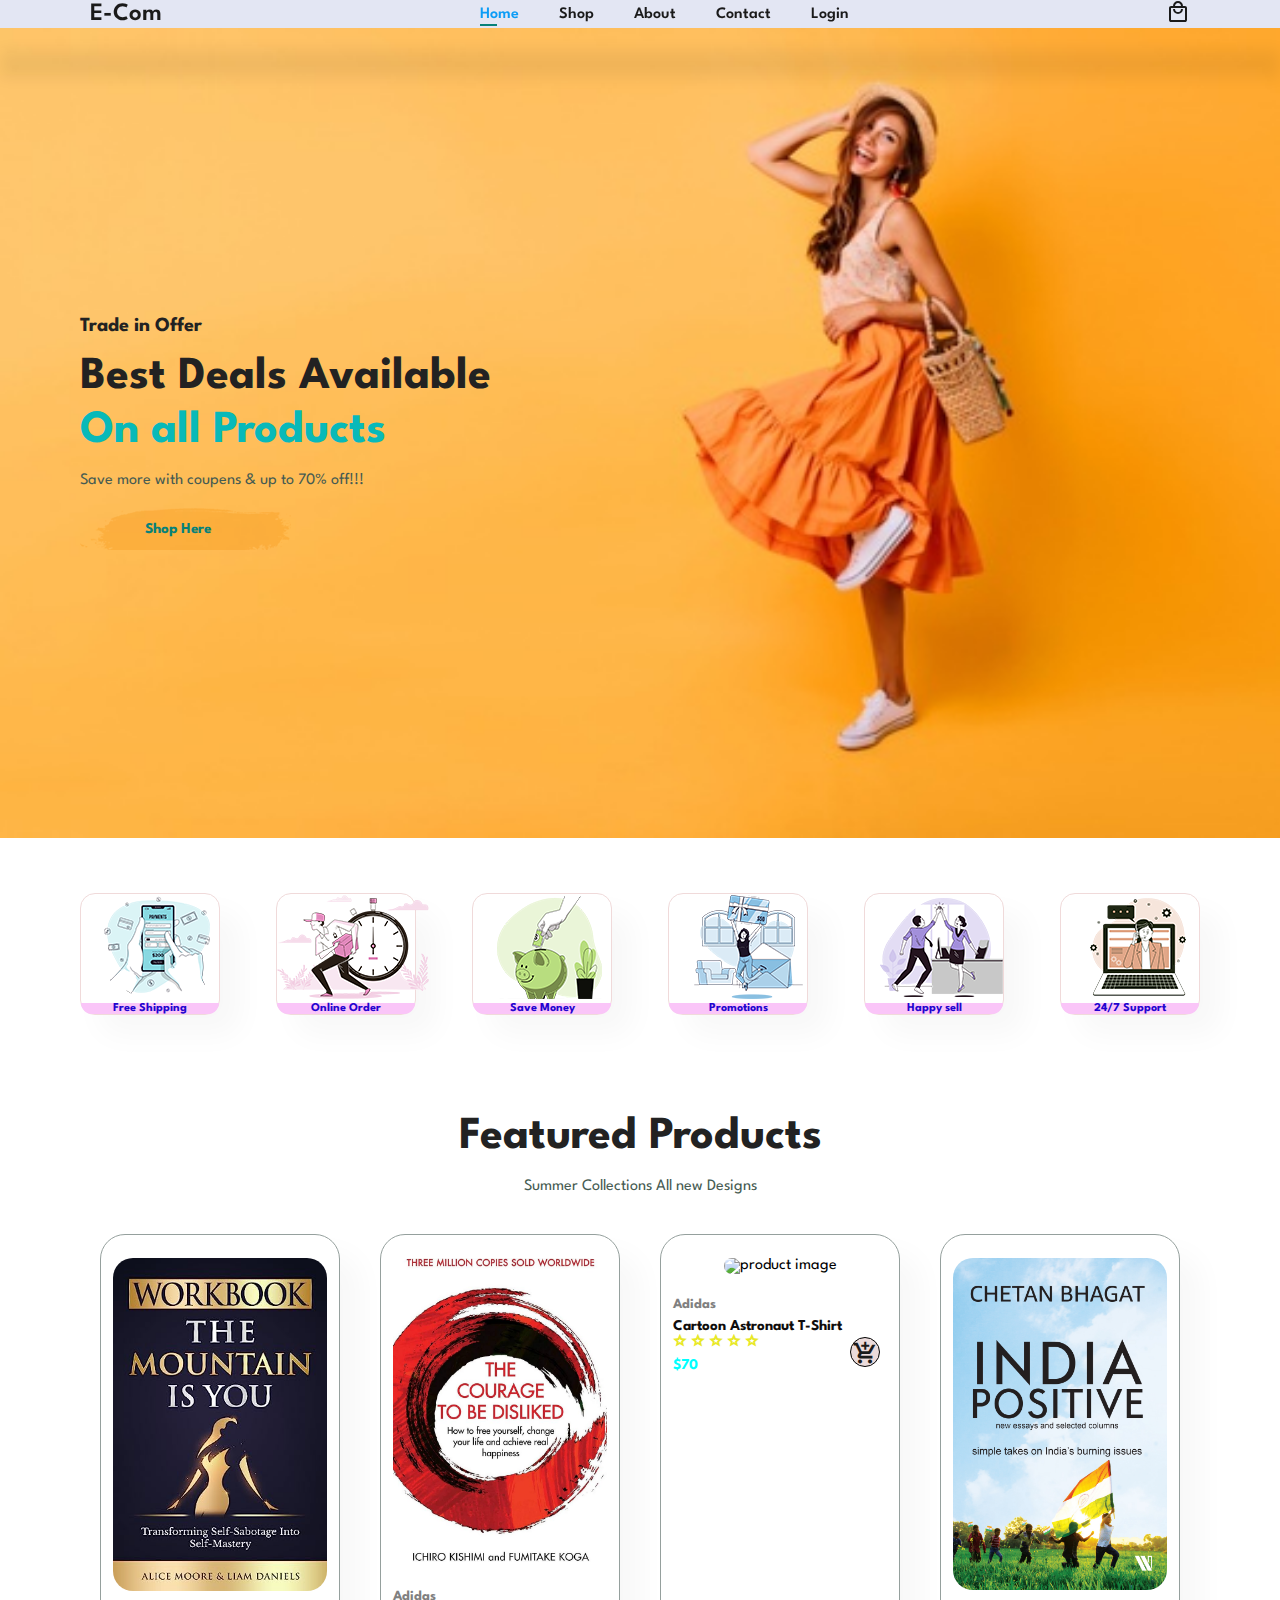
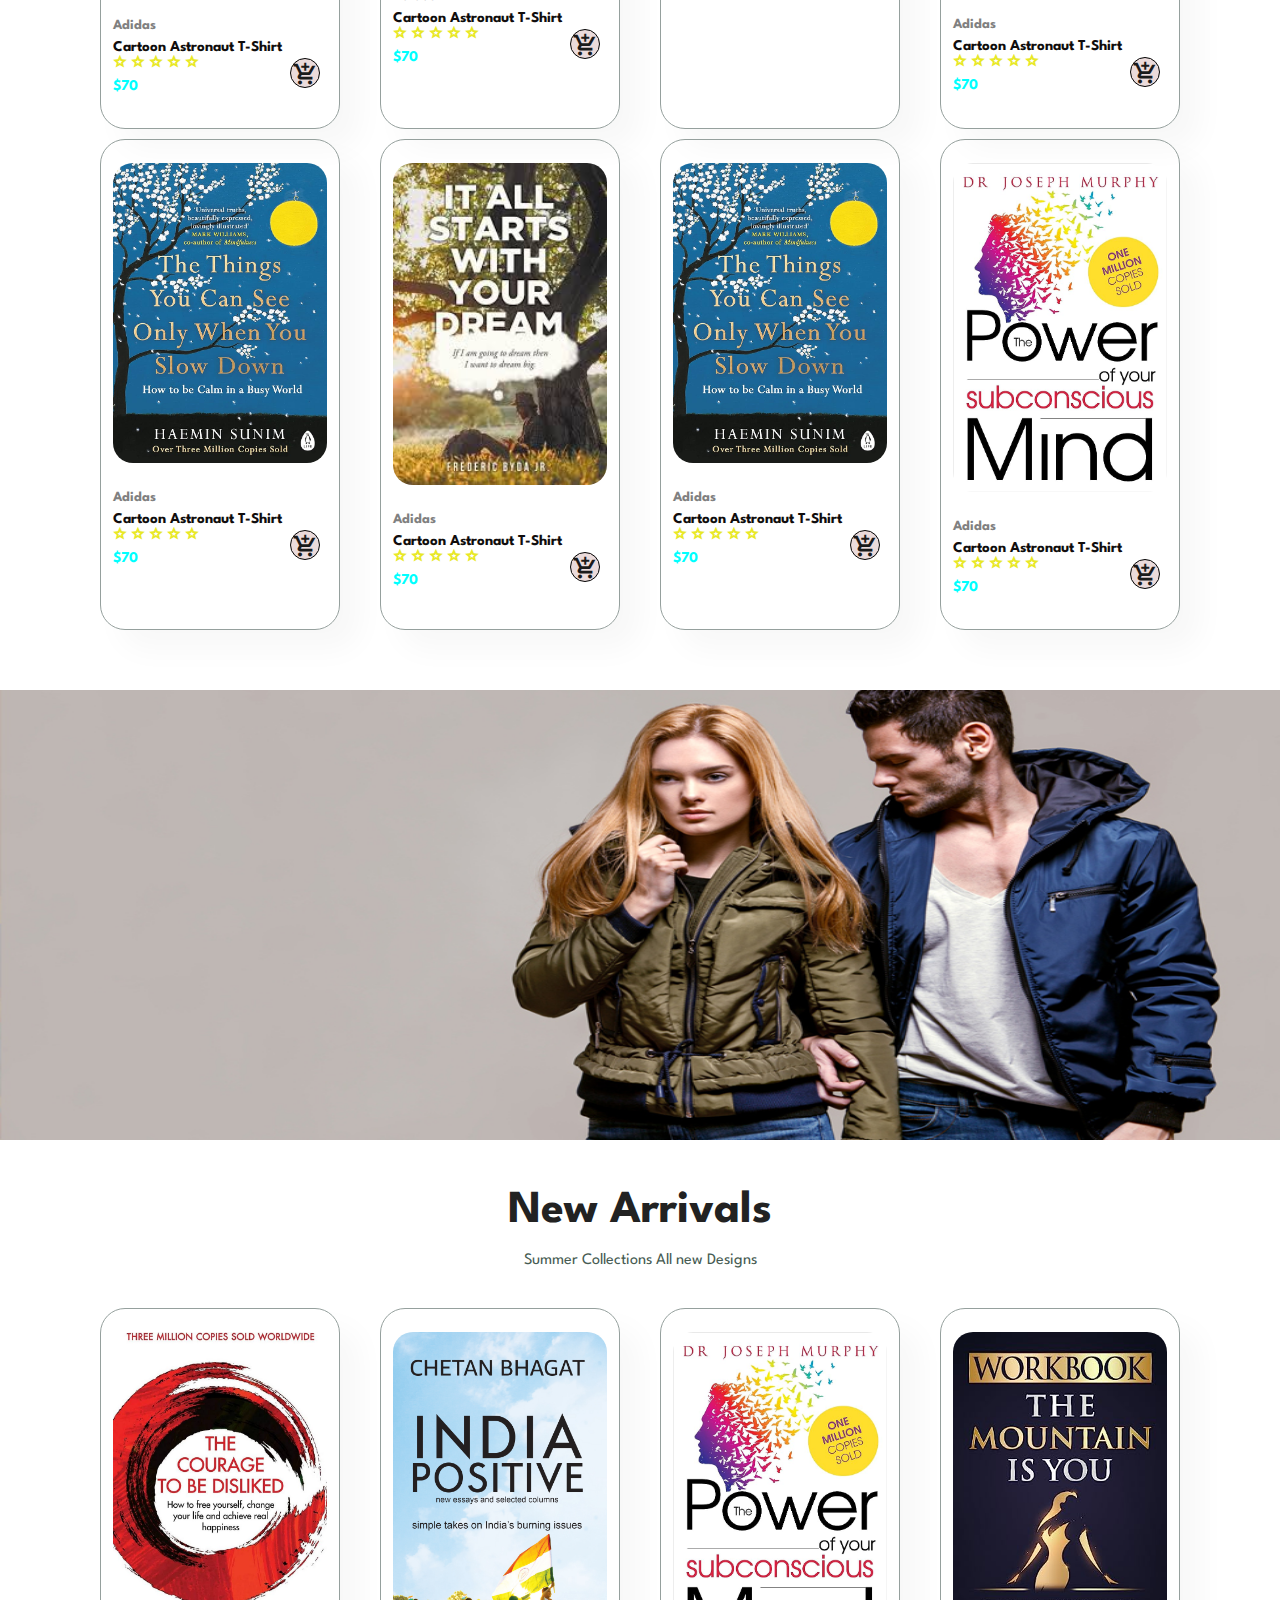
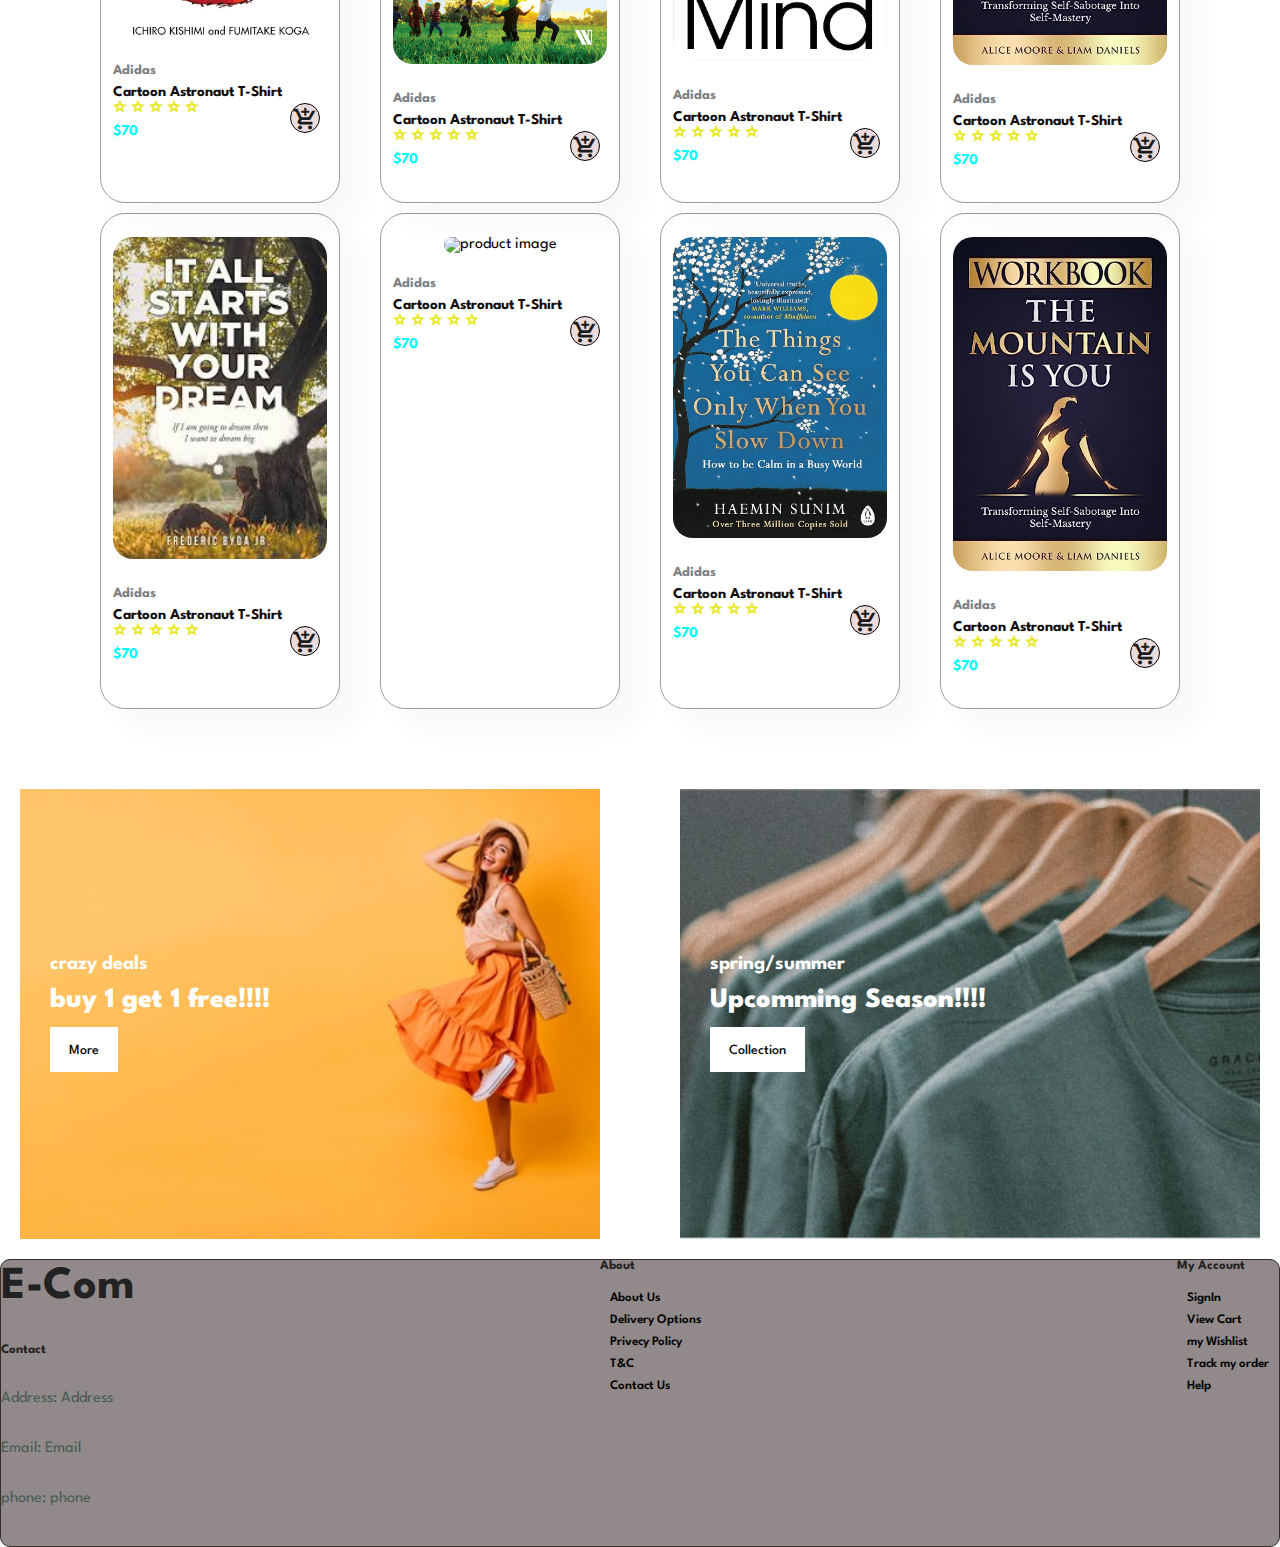
==== index.html @ 945bccac "Add files via upload" ====
<!DOCTYPE html>
<html lang="en">
<head>
    <meta charset="UTF-8">
    <meta name="viewport" content="width=device-width, initial-scale=1.0">
    <title>MyEcommWebsite</title>
    <link rel="stylesheet" href="style.css">
    <link rel="stylesheet" href="https://fonts.googleapis.com/css2?family=Material+Symbols+Outlined:opsz,wght,FILL,GRAD@24,400,0,0" />
    <script>
        window.adobeDataLayer=window.adobeDataLayer || [];
        window.adobeDataLayer.push({
            event: "landed",
            eventInfo: {
                eventName: "landed"
            },
            custData: {
                custId: "001",
                loginStatus: "logged in"
            },
            page: {
                pageName: "Home",
                pageType: "Home",
                language: "English"
            }
        });
    </script>

    <script src="https://assets.adobedtm.com/21b53c73144b/bd73161192e0/launch-6dd8d4d01c07-development.min.js" async></script>
</head>
<body>
    <section id="header">
        <a href="#" class="logo">E-Com </a>
        <div class="navbar-right">
            <ul id="navbar">
                <li><a class="active" href="index.html">Home</a></li>
                <li><a href="shop.html">Shop</a></li>
                <!-- <li><a href="blog.html">Blog</a></li> -->
                <li><a href="about.html">About</a></li>
                <li><a href="contact.html">Contact</a></li>
                
                <li><a href="login.html" id="userlogin">Login </a></li>

                    <span id="close" class="material-symbols-outlined">
                        close
                        </span>
            </ul>
        </div>

        <div class="mobile" >
            <a href="cart.html"><span class="material-symbols-outlined">
                local_mall
                </span></i></a>
            <span id="bar" class="material-symbols-outlined">
                menu
                </span>
        </div>
    </section>
    <!-- ....................................................................................................... -->


    <section class="hero">
        <h4>Trade in Offer</h4>
        <h2>Best Deals Available</h2>
        <h2>On all Products</h2>
        <p>Save more with coupens & up to 70% off!!!</p>
        <button onclick="window.location.href = 'shop.html'">Shop Here</button>
    </section>
<!-- ......................................................................................................... -->

    <section class="feature section-p1">
        <div class="fe-box">
            <img src="img/features//f1.png" alt="">
            <h6>Free Shipping</h6>
        </div>
        <div class="fe-box">
            <img src="img/features//f2.png" alt="">
            <h6>Online Order</h6>
        </div>
        <div class="fe-box">
            <img src="img/features//f3.png" alt="">
            <h6>Save Money</h6>
        </div>
        <div class="fe-box">
            <img src="img/features//f4.png" alt="">
            <h6>Promotions</h6>
        </div>
        <div class="fe-box">
            <img src="img/features//f5.png" alt="">
            <h6>Happy sell</h6>
        </div>
        <div class="fe-box">
            <img src="img/features//f6.png" alt="">
            <h6>24/7 Support</h6>
        </div>
    </section>
    <!-- ............................................................................................... -->

    <section class="product1 section-p1" window.location.href="shop.html">
        <h2>Featured Products</h2>
        <p>Summer Collections All new Designs</p>
        <div class="pro-container">
            <div class="pro">
                <img src="img/products//f1.jpg" alt="product image">
                <div class="des">
                    <span>Adidas</span>
                    <h5>Cartoon Astronaut T-Shirt</h5>
                    <div class="stars">
                        <span class="material-symbols-outlined">
                            star
                            </span>
                        <span class="material-symbols-outlined">
                            star
                            </span>
                        <span class="material-symbols-outlined">
                            star
                            </span>
                        <span class="material-symbols-outlined">
                            star
                            </span>
                        <span class="material-symbols-outlined">
                            star
                            </span>
                    </div>
                    <h4>$70</h4>

                </div>
                <a href="shop.html"><span class="material-symbols-outlined cart">
                    add_shopping_cart
                    </span> </a>
            </div>
            <div class="pro">
                <img src="img/products//f2.jpg" alt="product image">
                <div class="des">
                    <span>Adidas</span>
                    <h5>Cartoon Astronaut T-Shirt</h5>
                    <div class="stars">
                        <span class="material-symbols-outlined">
                            star
                            </span>
                        <span class="material-symbols-outlined">
                            star
                            </span>
                        <span class="material-symbols-outlined">
                            star
                            </span>
                        <span class="material-symbols-outlined">
                            star
                            </span>
                        <span class="material-symbols-outlined">
                            star
                            </span>
                    </div>
                    <h4>$70</h4>

                </div>
                <a href="shop.html"><span class="material-symbols-outlined cart">
                    add_shopping_cart
                    </span> </a>
            </div>
            <div class="pro">
                <img src="img/products//f5.jpg" alt="product image">
                <div class="des">
                    <span>Adidas</span>
                    <h5>Cartoon Astronaut T-Shirt</h5>
                    <div class="stars">
                        <span class="material-symbols-outlined">
                            star
                            </span>
                        <span class="material-symbols-outlined">
                            star
                            </span>
                        <span class="material-symbols-outlined">
                            star
                            </span>
                        <span class="material-symbols-outlined">
                            star
                            </span>
                        <span class="material-symbols-outlined">
                            star
                            </span>
                    </div>
                    <h4>$70</h4>

                </div>
                <a href="shop.html"><span class="material-symbols-outlined cart">
                    add_shopping_cart
                    </span> </a>
            </div>
            <div class="pro">
                <img src="img/products//f4.jpg" alt="product image">
                <div class="des">
                    <span>Adidas</span>
                    <h5>Cartoon Astronaut T-Shirt</h5>
                    <div class="stars">
                        <span class="material-symbols-outlined">
                            star
                            </span>
                        <span class="material-symbols-outlined">
                            star
                            </span>
                        <span class="material-symbols-outlined">
                            star
                            </span>
                        <span class="material-symbols-outlined">
                            star
                            </span>
                        <span class="material-symbols-outlined">
                            star
                            </span>
                    </div>
                    <h4>$70</h4>

                </div>
                <a href="shop.html"><span class="material-symbols-outlined cart">
                    add_shopping_cart
                    </span> </a>
            </div>
            <div class="pro">
                <img src="img/products//f8.jpg" alt="product image">
                <div class="des">
                    <span>Adidas</span>
                    <h5>Cartoon Astronaut T-Shirt</h5>
                    <div class="stars">
                        <span class="material-symbols-outlined">
                            star
                            </span>
                        <span class="material-symbols-outlined">
                            star
                            </span>
                        <span class="material-symbols-outlined">
                            star
                            </span>
                        <span class="material-symbols-outlined">
                            star
                            </span>
                        <span class="material-symbols-outlined">
                            star
                            </span>
                    </div>
                    <h4>$70</h4>

                </div>
                <a href="shop.html"><span class="material-symbols-outlined cart">
                    add_shopping_cart
                    </span> </a>
            </div>
            <div class="pro">
                <img src="img/products//f3.jpg" alt="product image">
                <div class="des">
                    <span>Adidas</span>
                    <h5>Cartoon Astronaut T-Shirt</h5>
                    <div class="stars">
                        <span class="material-symbols-outlined">
                            star
                            </span>
                        <span class="material-symbols-outlined">
                            star
                            </span>
                        <span class="material-symbols-outlined">
                            star
                            </span>
                        <span class="material-symbols-outlined">
                            star
                            </span>
                        <span class="material-symbols-outlined">
                            star
                            </span>
                    </div>
                    <h4>$70</h4>

                </div>
                <a href="shop.html"><span class="material-symbols-outlined cart">
                    add_shopping_cart
                    </span> </a>
            </div>
            <div class="pro">
                <img src="img/products//f7.jpg" alt="product image">
                <div class="des">
                    <span>Adidas</span>
                    <h5>Cartoon Astronaut T-Shirt</h5>
                    <div class="stars">
                        <span class="material-symbols-outlined">
                            star
                            </span>
                        <span class="material-symbols-outlined">
                            star
                            </span>
                        <span class="material-symbols-outlined">
                            star
                            </span>
                        <span class="material-symbols-outlined">
                            star
                            </span>
                        <span class="material-symbols-outlined">
                            star
                            </span>
                    </div>
                    <h4>$70</h4>

                </div>
                <a href="shop.html"><span class="material-symbols-outlined cart">
                    add_shopping_cart
                    </span> </a>
            </div>
            <div class="pro">
                <img src="img/products//f6.jpg" alt="product image">
                <div class="des">
                    <span>Adidas</span>
                    <h5>Cartoon Astronaut T-Shirt</h5>
                    <div class="stars">
                        <span class="material-symbols-outlined">
                            star
                            </span>
                        <span class="material-symbols-outlined">
                            star
                            </span>
                        <span class="material-symbols-outlined">
                            star
                            </span>
                        <span class="material-symbols-outlined">
                            star
                            </span>
                        <span class="material-symbols-outlined">
                            star
                            </span>
                    </div>
                    <h4>$70</h4>

                </div>
                <a href="shop.html"><span class="material-symbols-outlined cart">
                    add_shopping_cart
                    </span> </a>
            </div>
        </div>
    </section>
    <!-- ................................................................ -->
    <section id="banner">
        
        <img src="./img/banner/b4.jpg" alt="">

    </section>

    <!-- .................................................................... -->


    <section class="product1 section-p1">
        <h2>New Arrivals</h2>
        <p>Summer Collections All new Designs</p>
        <div class="pro-container">
            <div class="pro">
                <img src="img/products//n3.jpg" alt="product image">
                <div class="des">
                    <span>Adidas</span>
                    <h5>Cartoon Astronaut T-Shirt</h5>
                    <div class="stars">
                        <span class="material-symbols-outlined">
                            star
                            </span>
                        <span class="material-symbols-outlined">
                            star
                            </span>
                        <span class="material-symbols-outlined">
                            star
                            </span>
                        <span class="material-symbols-outlined">
                            star
                            </span>
                        <span class="material-symbols-outlined">
                            star
                            </span>
                    </div>
                    <h4>$70</h4>

                </div>
                <a href="shop.html"><span class="material-symbols-outlined cart">
                    add_shopping_cart
                    </span> </a>
            </div>
            <div class="pro">
                <img src="img/products//n5.jpg" alt="product image">
                <div class="des">
                    <span>Adidas</span>
                    <h5>Cartoon Astronaut T-Shirt</h5>
                    <div class="stars">
                        <span class="material-symbols-outlined">
                            star
                            </span>
                        <span class="material-symbols-outlined">
                            star
                            </span>
                        <span class="material-symbols-outlined">
                            star
                            </span>
                        <span class="material-symbols-outlined">
                            star
                            </span>
                        <span class="material-symbols-outlined">
                            star
                            </span>
                    </div>
                    <h4>$70</h4>

                </div>
                <a href="shop.html"><span class="material-symbols-outlined cart">
                    add_shopping_cart
                    </span> </a>
            </div>
            <div class="pro">
                <img src="img/products//n7.jpg" alt="product image">
                <div class="des">
                    <span>Adidas</span>
                    <h5>Cartoon Astronaut T-Shirt</h5>
                    <div class="stars">
                        <span class="material-symbols-outlined">
                            star
                            </span>
                        <span class="material-symbols-outlined">
                            star
                            </span>
                        <span class="material-symbols-outlined">
                            star
                            </span>
                        <span class="material-symbols-outlined">
                            star
                            </span>
                        <span class="material-symbols-outlined">
                            star
                            </span>
                    </div>
                    <h4>$70</h4>

                </div>
                <a href="shop.html"><span class="material-symbols-outlined cart">
                    add_shopping_cart
                    </span> </a>
            </div>
            <div class="pro">
                <img src="img/products//n2.jpg" alt="product image">
                <div class="des">
                    <span>Adidas</span>
                    <h5>Cartoon Astronaut T-Shirt</h5>
                    <div class="stars">
                        <span class="material-symbols-outlined">
                            star
                            </span>
                        <span class="material-symbols-outlined">
                            star
                            </span>
                        <span class="material-symbols-outlined">
                            star
                            </span>
                        <span class="material-symbols-outlined">
                            star
                            </span>
                        <span class="material-symbols-outlined">
                            star
                            </span>
                    </div>
                    <h4>$70</h4>

                </div>
                <a href="shop.html"><span class="material-symbols-outlined cart">
                    add_shopping_cart
                    </span> </a>
            </div>
            <div class="pro">
                <img src="img/products//n4.jpg" alt="product image">
                <div class="des">
                    <span>Adidas</span>
                    <h5>Cartoon Astronaut T-Shirt</h5>
                    <div class="stars">
                        <span class="material-symbols-outlined">
                            star
                            </span>
                        <span class="material-symbols-outlined">
                            star
                            </span>
                        <span class="material-symbols-outlined">
                            star
                            </span>
                        <span class="material-symbols-outlined">
                            star
                            </span>
                        <span class="material-symbols-outlined">
                            star
                            </span>
                    </div>
                    <h4>$70</h4>

                </div>
                <a href="shop.html"><span class="material-symbols-outlined cart">
                    add_shopping_cart
                    </span> </a>
            </div>
            <div class="pro">
                <img src="img/products//n6.jpg" alt="product image">
                <div class="des">
                    <span>Adidas</span>
                    <h5>Cartoon Astronaut T-Shirt</h5>
                    <div class="stars">
                        <span class="material-symbols-outlined">
                            star
                            </span>
                        <span class="material-symbols-outlined">
                            star
                            </span>
                        <span class="material-symbols-outlined">
                            star
                            </span>
                        <span class="material-symbols-outlined">
                            star
                            </span>
                        <span class="material-symbols-outlined">
                            star
                            </span>
                    </div>
                    <h4>$70</h4>

                </div>
                <a href="shop.html"><span class="material-symbols-outlined cart">
                    add_shopping_cart
                    </span> </a>
            </div>
            <div class="pro">
                <img src="img/products//n8.jpg" alt="product image">
                <div class="des">
                    <span>Adidas</span>
                    <h5>Cartoon Astronaut T-Shirt</h5>
                    <div class="stars">
                        <span class="material-symbols-outlined">
                            star
                            </span>
                        <span class="material-symbols-outlined">
                            star
                            </span>
                        <span class="material-symbols-outlined">
                            star
                            </span>
                        <span class="material-symbols-outlined">
                            star
                            </span>
                        <span class="material-symbols-outlined">
                            star
                            </span>
                    </div>
                    <h4>$70</h4>

                </div>
                <a href="shop.html"><span class="material-symbols-outlined cart">
                    add_shopping_cart
                    </span> </a>
            </div>
            <div class="pro">
                <img src="img/products//n1.jpg" alt="product image">
                <div class="des">
                    <span>Adidas</span>
                    <h5>Cartoon Astronaut T-Shirt</h5>
                    <div class="stars">
                        <span class="material-symbols-outlined">
                            star
                            </span>
                        <span class="material-symbols-outlined">
                            star
                            </span>
                        <span class="material-symbols-outlined">
                            star
                            </span>
                        <span class="material-symbols-outlined">
                            star
                            </span>
                        <span class="material-symbols-outlined">
                            star
                            </span>
                    </div>
                    <h4>$70</h4>

                </div>
                <a href="shop.html"><span class="material-symbols-outlined cart">
                    add_shopping_cart
                    </span> </a>
            </div>
        </div>
    </section>

    <section id="sm-banner" >
        <div class="banner-box">
            <h4>crazy deals</h4>
            <h2>buy 1 get 1 free!!!!</h2>
            <button>More</button>
        </div>
        <div class="banner-box1">
            <h4>spring/summer</h4>
            <h2>Upcomming Season!!!!</h2>
            <button>Collection</button>
        </div>
    </section>

    <!-- ............................footer.............................. -->
    <footer class="footer">
        <div class="col">
            <h2 class="logo">
                E-Com
            </h2>
            <h4>Contact</h4>
            <p>Address:  Address</p>
            <p>Email:  Email</p>
            <p>phone:  phone</p>
        </div>

        <div class="col">
            <h4>About</h4>
            <a href="#">About Us</a>
            <a href="#">Delivery Options</a>
            <a href="#">Privecy Policy</a>
            <a href="#">T&C</a>
            <a href="#">Contact Us</a>
        </div>

        <div class="col">
            <h4>My Account</h4>
            <a href="#">SignIn</a>
            <a href="#">View Cart</a>
            <a href="#">my Wishlist</a>
            <a href="#">Track my order</a>
            <a href="#">Help</a>
        </div>
    
    </footer>
</body>
<script type="module" src="script.js"></script>
</html>
---- style.css ----
@import url("https://fonts.googleapis.com/css2?family=Spartan:wght@100;200;300;400;500;600;700;800;900&display=swap");
* {
  margin: 0;
  padding: 0;
  box-sizing: border-box;
  font-family: "Spartan", sans-serif;
}

html {
  scroll-behavior: smooth;
}

/* Global Styles */

h1 {
  font-size: 50px;
  line-height: 64px;
  color: #222;
}

h2 {
  font-size: 46px;
  line-height: 54px;
  color: #222;
}

h4 {
  font-size: 20px;
  color: #222;
}

h6 {
  font-weight: 700;
  font-size: 12px;
}

p {
  font-size: 16px;
  color: #465b52;
  margin: 15px 0 20px 0;
}

.section-p1 {
  padding: 40px 80px;
}

.section-m1 {
  margin: 40px 0;
}

body {
  width: 100%;
}

/* Header.................... */

#header {
  display: flex;
  align-items: center;
  justify-content: space-between;
  padding: 0 80px;
  background: #e3e6f3;
  box-shadow: 0 50px 15px rgba(0, 0, 0, 0.06);
  z-index: 1;
  position: sticky;
  top: 0;
  left: 0;

  .logo{
    font-size: 25px;
  }
}

#navbar {
  display: flex;
  flex-direction: row;
  align-items: center;
  justify-content: center;
}
#navbar.active{
  right: 0;
}
#navbar li,
a {
  text-decoration: none;
  list-style: none;
  font-size: 16px;
  font-weight: 600;
  color: #1a1a1a;
  padding: 0 10px;
  position: relative;
}

#navbar li a:hover,
#navbar li,
a.active {
  color: rgb(11, 156, 246);
}

#navbar li a.active::after,
#navbar li a:hover::after {
  content: "";
  width: 30%;
  height: 2px;
  background: #088178;
  position: absolute;
  bottom: -4px;
  left: 10px;
}
#mobile{
  display: none;
  align-items: center;
}

/* homepage.................. */
.hero {
  background-image: url("img/banner/b17.jpg");
  height: 90vh;
  width: 100%;
  background-size: cover;
  background-position: top 25% right 0;
  padding: 0 80px;
  display: flex;
  flex-direction: column;
  align-items: flex-start;
  justify-content: center;

  h4 {
    padding-bottom: 15px;
  }
  :nth-child(3) {
    color: rgb(8, 185, 185);
  }
  button {
    background-image: url("img/button.png");
    background-color: transparent;
    color: #088178;
    border: 0;
    padding: 14px 80px 14px 65px;
    background-repeat: no-repeat;
    font-weight: 700;
    font-size: 15px;
  }
}

.feature {
  display: flex;
  align-items: center;
  justify-content: space-between;
  flex-wrap: wrap;
}

.feature .fe-box {
  width: 140px;
  text-align: center;
  align-items: center;
  justify-content: center;
  /* padding: 25px 15px; */
  box-shadow: 20px 20px 30px rgba(0, 0, 0, 0.03);
  border: 1px solid rgb(240, 218, 218);
  border-radius: 15px;
  margin: 15px 0;
}

.feature .fe-box:hover {
  box-shadow: 10px 10px 50px rgba(70, 62, 221, 0.1);
}
.feature .fe-box h6 {
  color: rgb(35, 4, 207);
  background-color: rgb(250, 197, 248);
  border-bottom-right-radius: 15px;
  border-bottom-left-radius: 15px;
}

.product1 {
  text-align: center;

  .pro-container {
    display: flex;
    justify-content: space-between;
    padding: 20px;
    flex-wrap: wrap;
    gap: 10px;
    .pro {
      width: 20%;
      min-width: 240px;
      padding: 10px 12px;
      border: 1px solid #95a09d;
      border-radius: 25px;
      cursor: pointer;
      box-shadow: 20px 20px 30px rgba(0,0,0,0.03);
      transition: 0.3s ease;
      position: relative;
      

      img{
        width: 100%;
        border-radius: 20px;
        margin: 13px 0;
      }
      .des{
        text-align: start;
        padding: 10px 0;
        
        span{
          color: grey;
          font-size: 14px;
          font-weight: bolder;
          font-style: inherit;
          
        }
        h5{
          padding-top: 7px;
          color: rgb(16, 13, 13);
          font-size: 15px;
        }
        .stars span{
          color: rgb(232, 232, 39);
          font-size: 14px;
          
        }
        h4{
          padding-top: 7px;
          color: aqua;
          font-weight: bold;
          font-size: 15px;
        }
      }
      .cart{
        width: 30px;
        height: 30px;
        line-height: 30px;
        border-radius: 50%;
        background-color:rgb(235, 219, 219);
        font-weight: bold;
        border: 1px solid black;
        position: absolute;
        bottom: 30px;
        left: 80px;
      }
    }
    .pro:hover{
      box-shadow: 20px 20px 30px rgba(0,0,0,0.3);

    }
  }
}

#banner{
  h2{

  }
  img{
    width: 100%;
    height: 50vh;
    
  }
}
  #sm-banner{
    display: flex;
    flex-wrap: wrap;
    justify-content: space-between;
    /* gap: 2px; */
    margin: 20px;
    .banner-box{
      display: flex;
      flex-direction: column;
      justify-content: center;
      align-items: flex-start;
      /* text-align: center; */
      background-image: url("./img/banner/b17.jpg");
      min-width: 580px;
      height: 50vh;
      background-size: cover;
      background-position: center;
      padding: 30px;

      h4{
        color: white;
        font-size: 20px;
        font-weight: 700;
      }
      h2{
        color: white;
        font-size: 28px;
        font-weight: 800;
      }
      button{
        color: rgb(18, 11, 11);
        /* display: block; */
        font-size: 14px;
        font-weight: 500;
        padding: 11px 18px;
        background-color: #fff;
        outline: none;
        transition: 0.2s;
        cursor: pointer;
        border: 1px solid white;
        height: 5vh;
        text-align: center;
        padding-bottom: 10px;
      }
      button:hover{
        background-color:aquamarine;
        border: 1px solid black;
      }
    }
    .banner-box1{
      display: flex;
      flex-direction: column;
      justify-content: center;
      align-items: flex-start;
      /* text-align: center; */
      background-image: url("./img/banner/b10.jpg");
      min-width: 580px;
      height: 50vh;
      background-size: cover;
      background-position: center;
      padding: 30px;
      h4{
        color: white;
        font-size: 20px;
        font-weight: 700;
      }
      h2{
        color: white;
        font-size: 28px;
        font-weight: 800;
      }
      button{
        color: rgb(18, 11, 11);
        /* display: block; */
        font-size: 14px;
        font-weight: 500;
        padding: 11px 18px;
        background-color: #fff;
        outline: none;
        transition: 0.2s;
        cursor: pointer;
        border: 1px solid white;
        height: 5vh;
        text-align: center;
        padding-bottom: 10px;
      }
      button:hover{
        background-color:aquamarine;
        border: 1px solid black;
      }
    }
  }
.footer{
  display: flex;
  flex-wrap: wrap;
  justify-content: space-between;
  border: 1px solid rgb(53, 44, 44);
  border-radius: 10px;
  background-color: rgb(146, 138, 138);

  .col{
    display: flex;
    flex-direction: column;
    align-items: flex-start;
    margin-bottom: 20px;
  }
  .logo{
    margin-bottom: 30px;
  }
  h4{
    font-size: 13px;

    padding-bottom: 20px;
  }
  a{
    font-size: 13px;
    text-decoration: none;
    color: black;
    margin-bottom: 10px;
  }
}
#close{
  display: none;
}
#bar{
  display: none;
}


/* ............media query............ */

@media (max-width: 799px){
  #navbar {
    display: flex;
    flex-direction: column;
    align-items: flex-start;
    justify-content: flex-start;
    background-color: #e3e6f3;
    position: fixed;
    top: 0;
    right: -300px;
    height: 100vh;
    width: 300px;
    box-shadow: 0,40px,60px,rgba(0,0,0,0.1);
    padding: 80px,0,0,10px;
    cursor: pointer;

    li{
      margin-bottom: 25px;
      top: 50px;
      /* padding-top: 10px ; */
    }
    #close{
      display: initial;
      position: absolute;
      top: 0px;
      left: 30px;
      color: #222;
      font-size: 24px;
    }
    
}

.mobile{
  display: flex;
  align-items: center;

  span{
    color: #1a1a1a;
    font-size: 24px;
    padding-left: 20px;
    
  }
  #bar{
    display: initial;
  }
}
}


/* ................................shop page....................... */
.shop-hero{
  background-image: url("./img/banner/b16.jpg");
  width: 100%;
  height: 40vh;
  background-size: cover;
  display: flex;
  justify-content: center;
  text-align: center;
  flex-direction: column;
  padding: 14px;
}



.prodetails{
  display: flex;


.single-img{
  width: 40%;
  margin-right: 50px;
  .smallImg-grp{
    display: flex;
    flex-direction: row;
    justify-content: space-between;
    .smallImg{
      flex-basis: 24%;
      cursor: pointer;
    }
  }
}


.single-pro-details{
  width: 50%;
  padding-top: 30px;

  h4{
    padding: 40px 0 20px 0;
  }
  h2{
    font-size: 26px;
  }
  .select{
    display: block;
    padding: 5px 10px;
    margin-bottom: 10px;
  }
  input{
    width: 40px;
    height: 25px;
    padding-left: 10px;
    font-size: 16px;
    margin-right: 10px;

  }
  .button{
    background: #088178;
    color: white;
    border: none;
    height: 30px;
    width: 100px;
    border-radius: 5px;
  }
}

}



.contact{
  display: flex;
  flex-direction: column;
  margin-bottom: 20px;
  gap: 20px;
  align-items: center;
  justify-content: space-between;
} 


#form-details{
  form{
    width: 65%;
    display: flex;
    flex-direction: column;
    align-items: flex-start;

    input{
      width: 100%;
      padding: 12px 15px;
      outline: none;
      margin-bottom: 20px;border: 1px solid black;
    }
    textarea{
      width: 100%;
      padding: 12px 15px;
      outline: none;
      margin-bottom: 20px;border: 1px solid black;
    }
  }
}
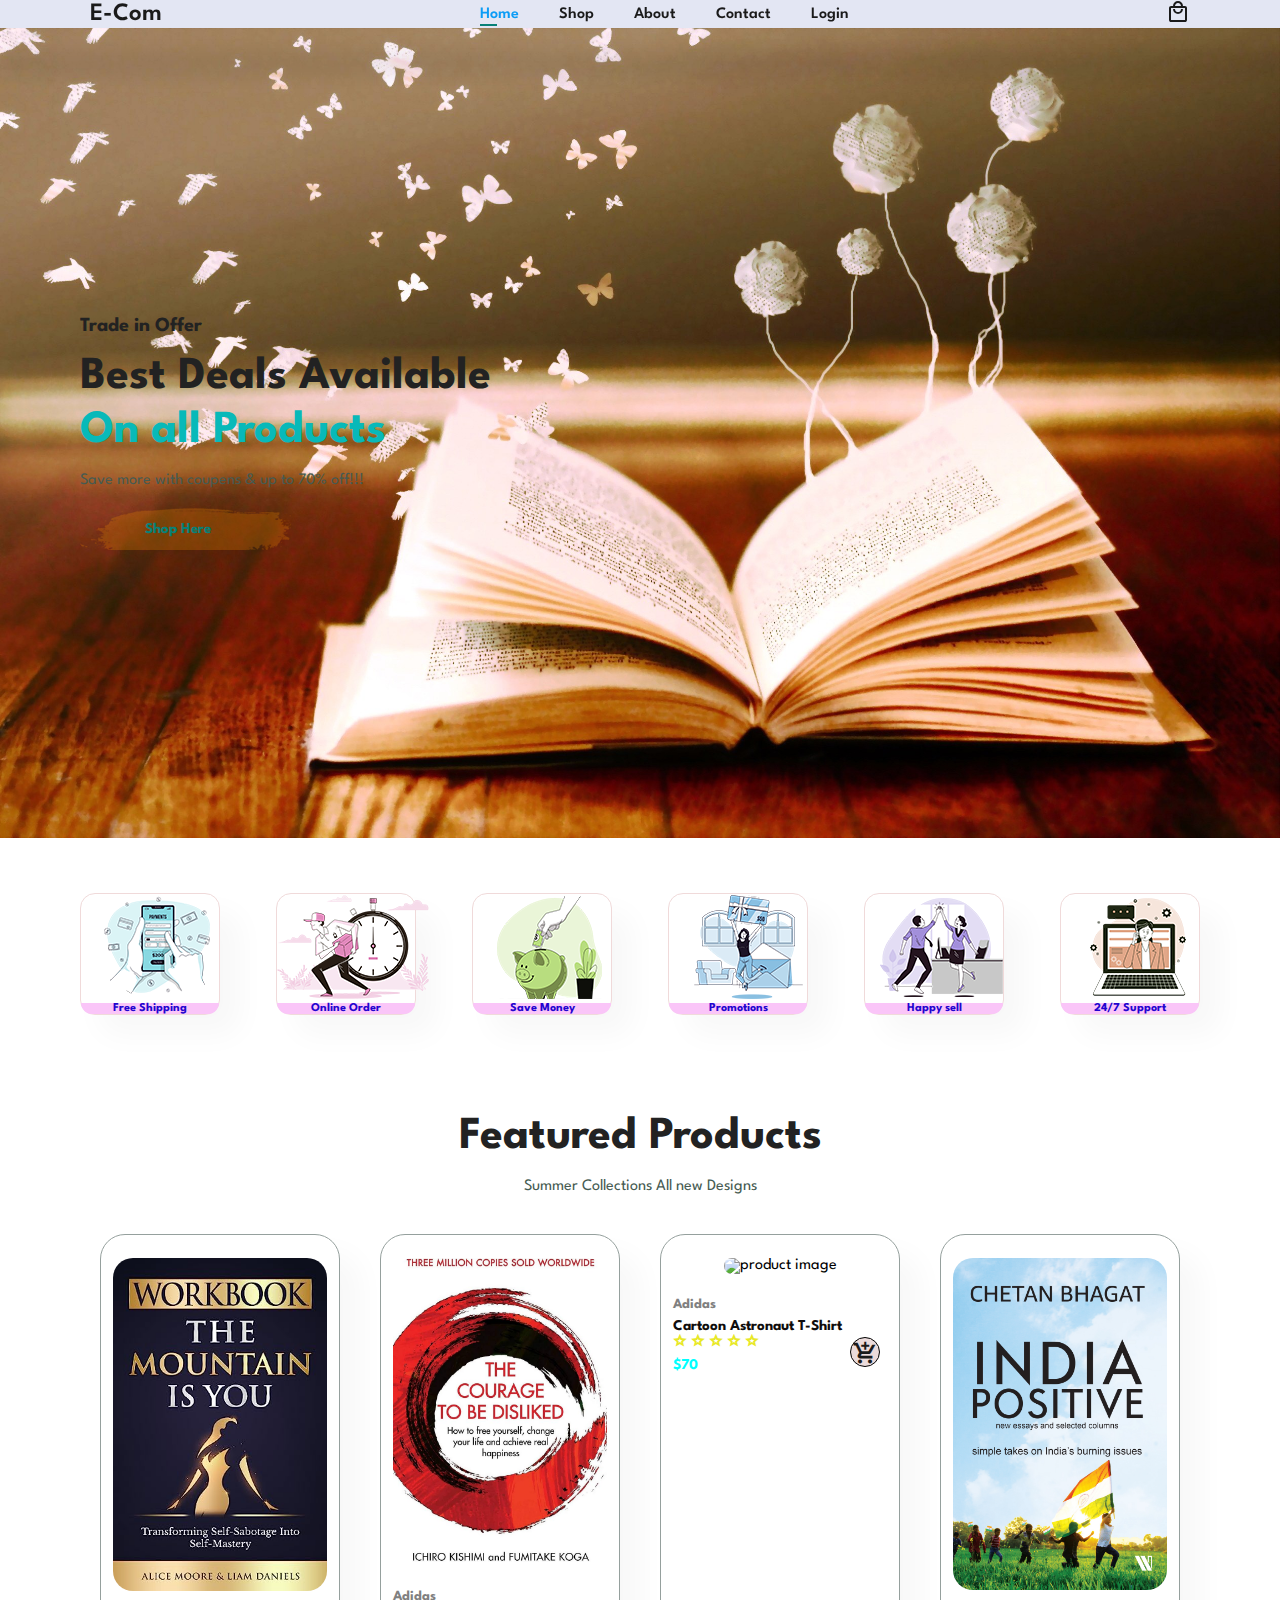
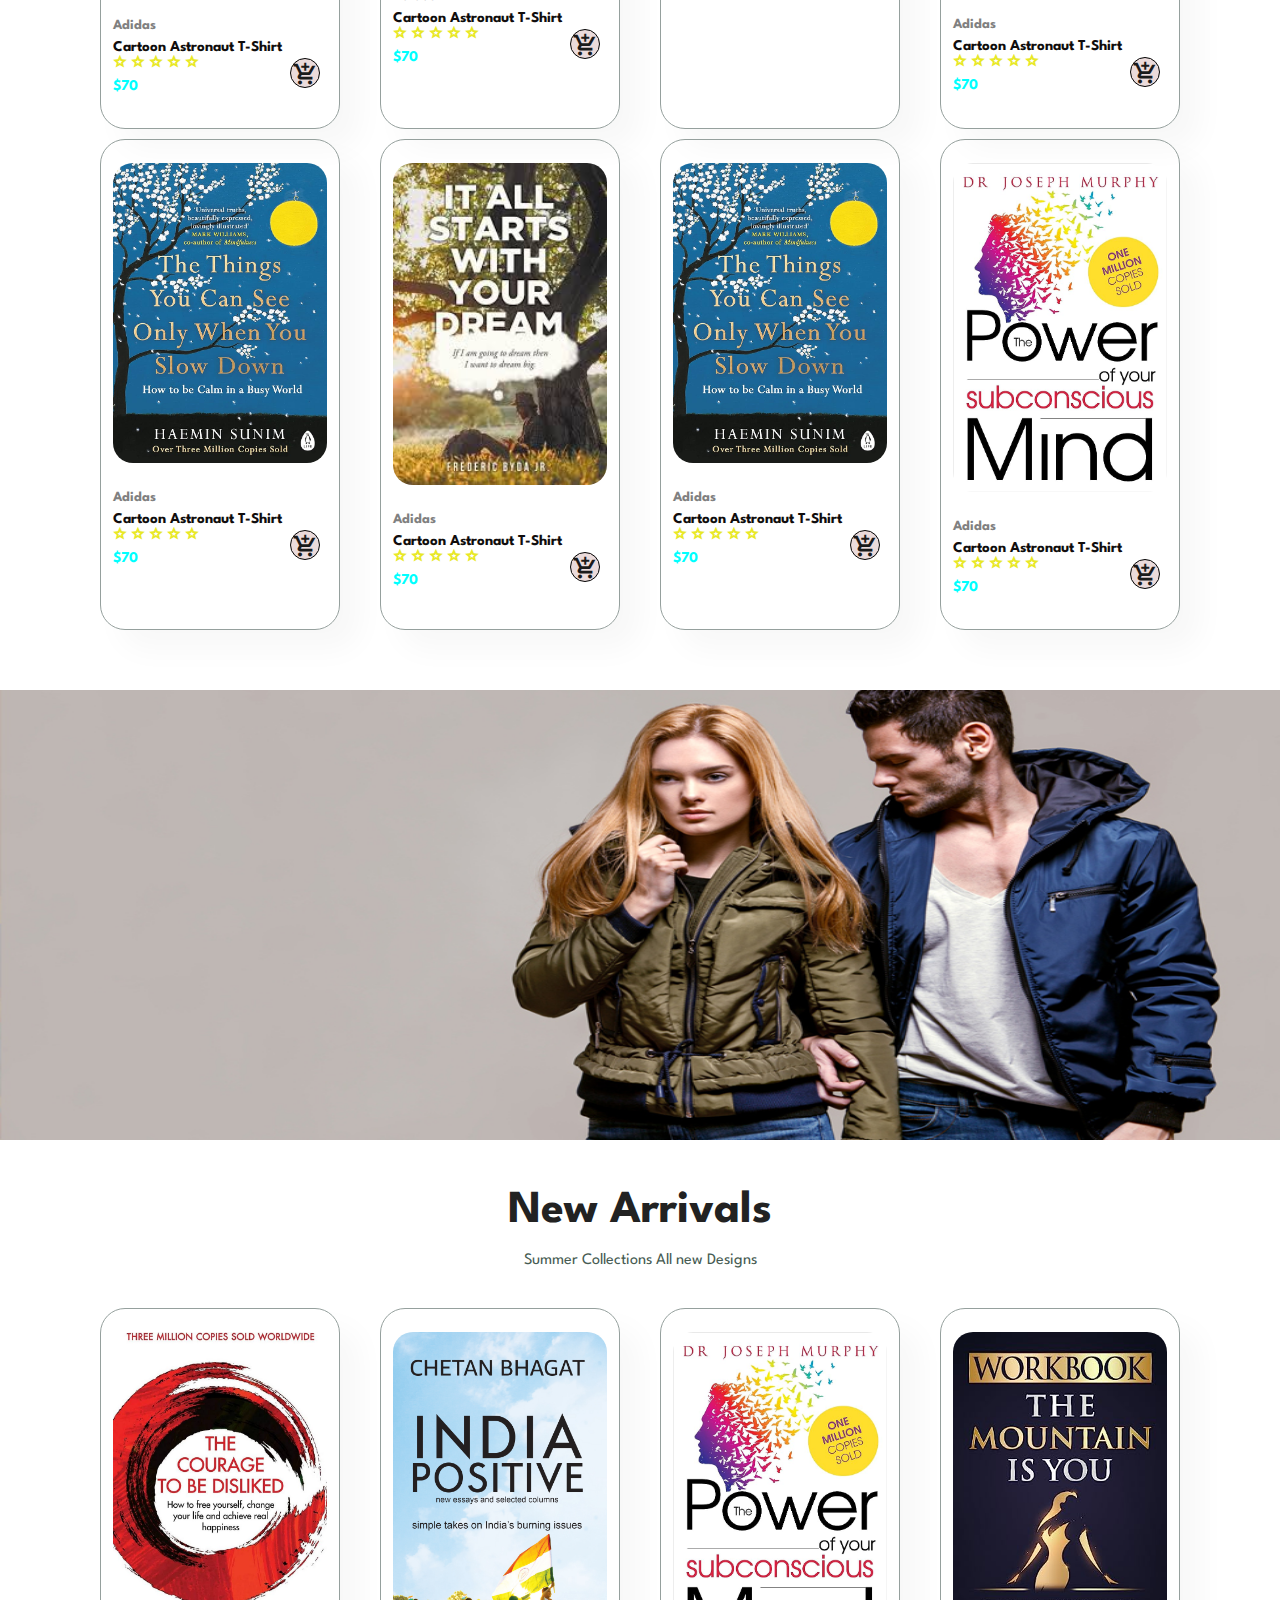
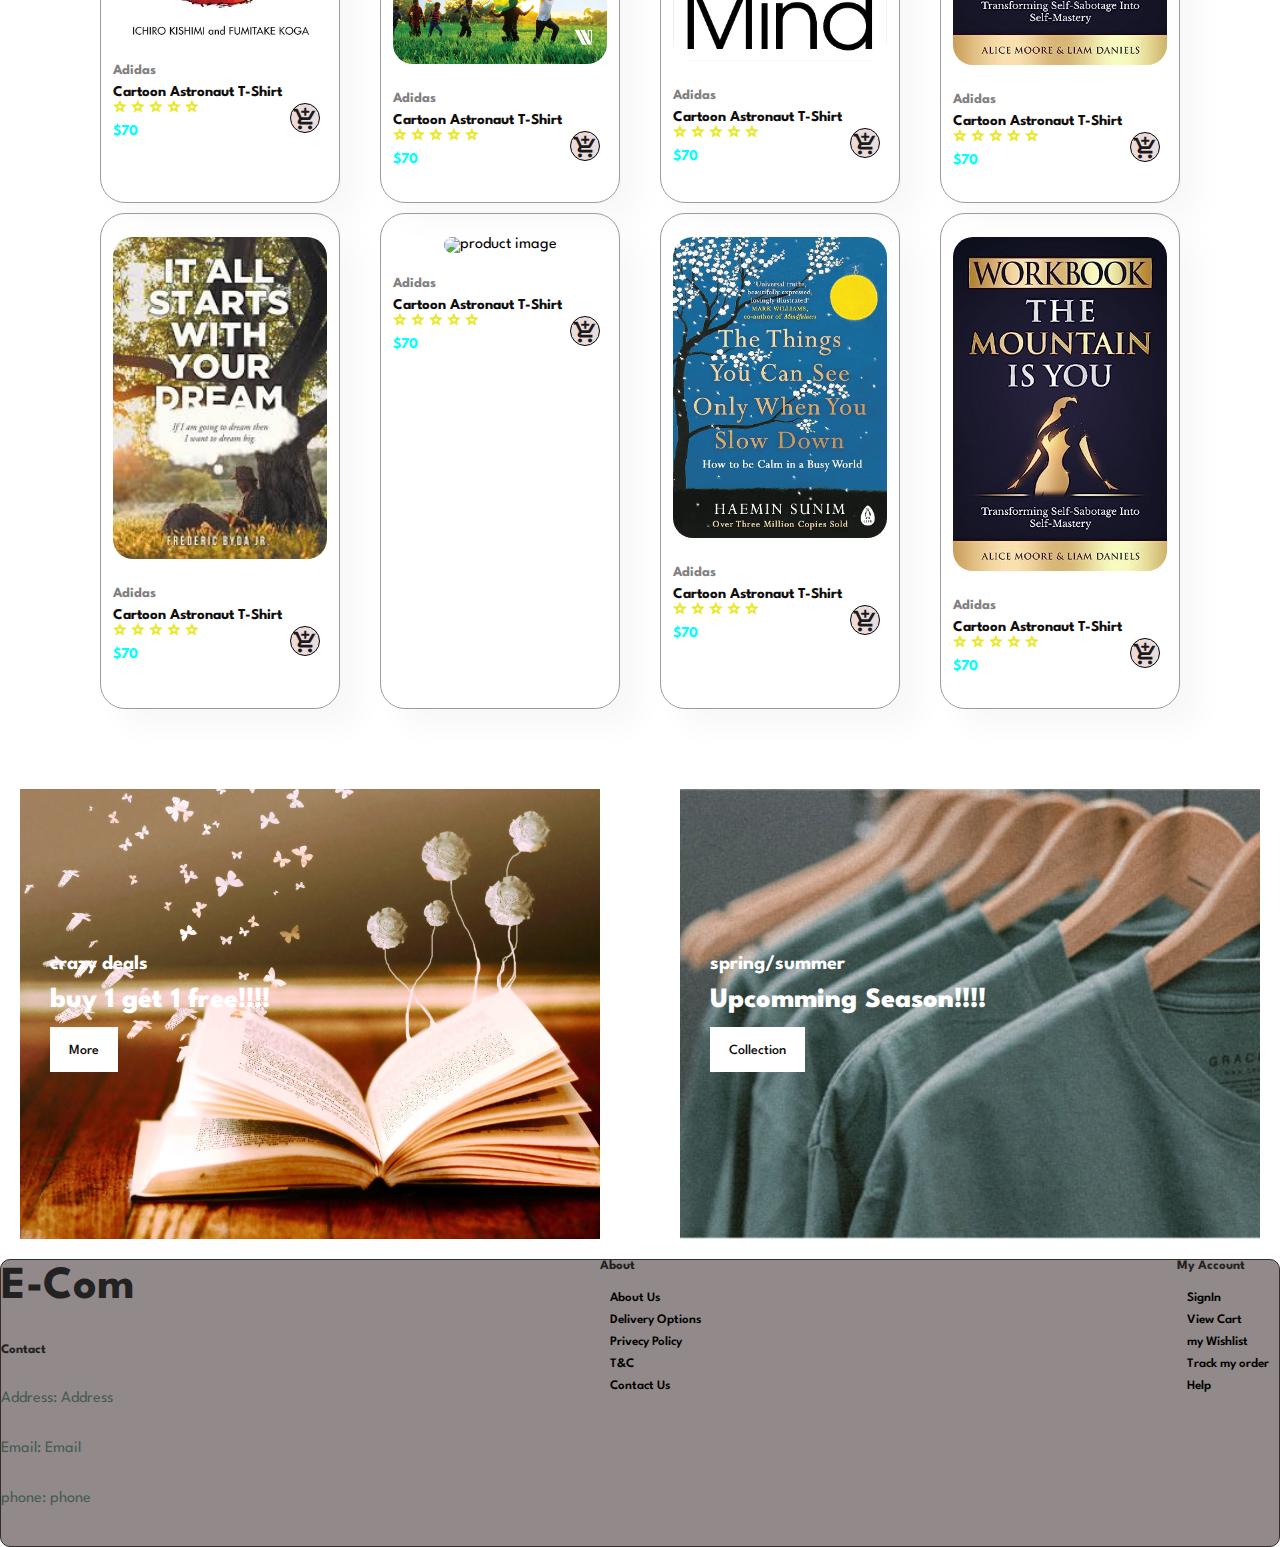
==== commit 197cba32: "Update index.html" ====
--- a/index.html
+++ b/index.html
@@ -24,8 +24,9 @@
             }
         });
     </script>
-
-    <script src="https://assets.adobedtm.com/21b53c73144b/bd73161192e0/launch-6dd8d4d01c07-development.min.js" async></script>
+<!--WebSDK Script-->
+    <script src="https://assets.adobedtm.com/4ef014d90ea4/39e08e865ccd/launch-cd8ad287d197-development.min.js" async></script>
+
 </head>
 <body>
     <section id="header">
--- a/style.css
+++ b/style.css
@@ -114,7 +114,7 @@
 
 /* homepage.................. */
 .hero {
-  background-image: url("img/banner/b17.jpg");
+  background-image: url("b17.jpg");
   height: 90vh;
   width: 100%;
   background-size: cover;
@@ -268,7 +268,7 @@
       justify-content: center;
       align-items: flex-start;
       /* text-align: center; */
-      background-image: url("./img/banner/b17.jpg");
+      background-image: url("b17.jpg");
       min-width: 580px;
       height: 50vh;
       background-size: cover;
@@ -537,4 +537,4 @@
       margin-bottom: 20px;border: 1px solid black;
     }
   }
-}+}
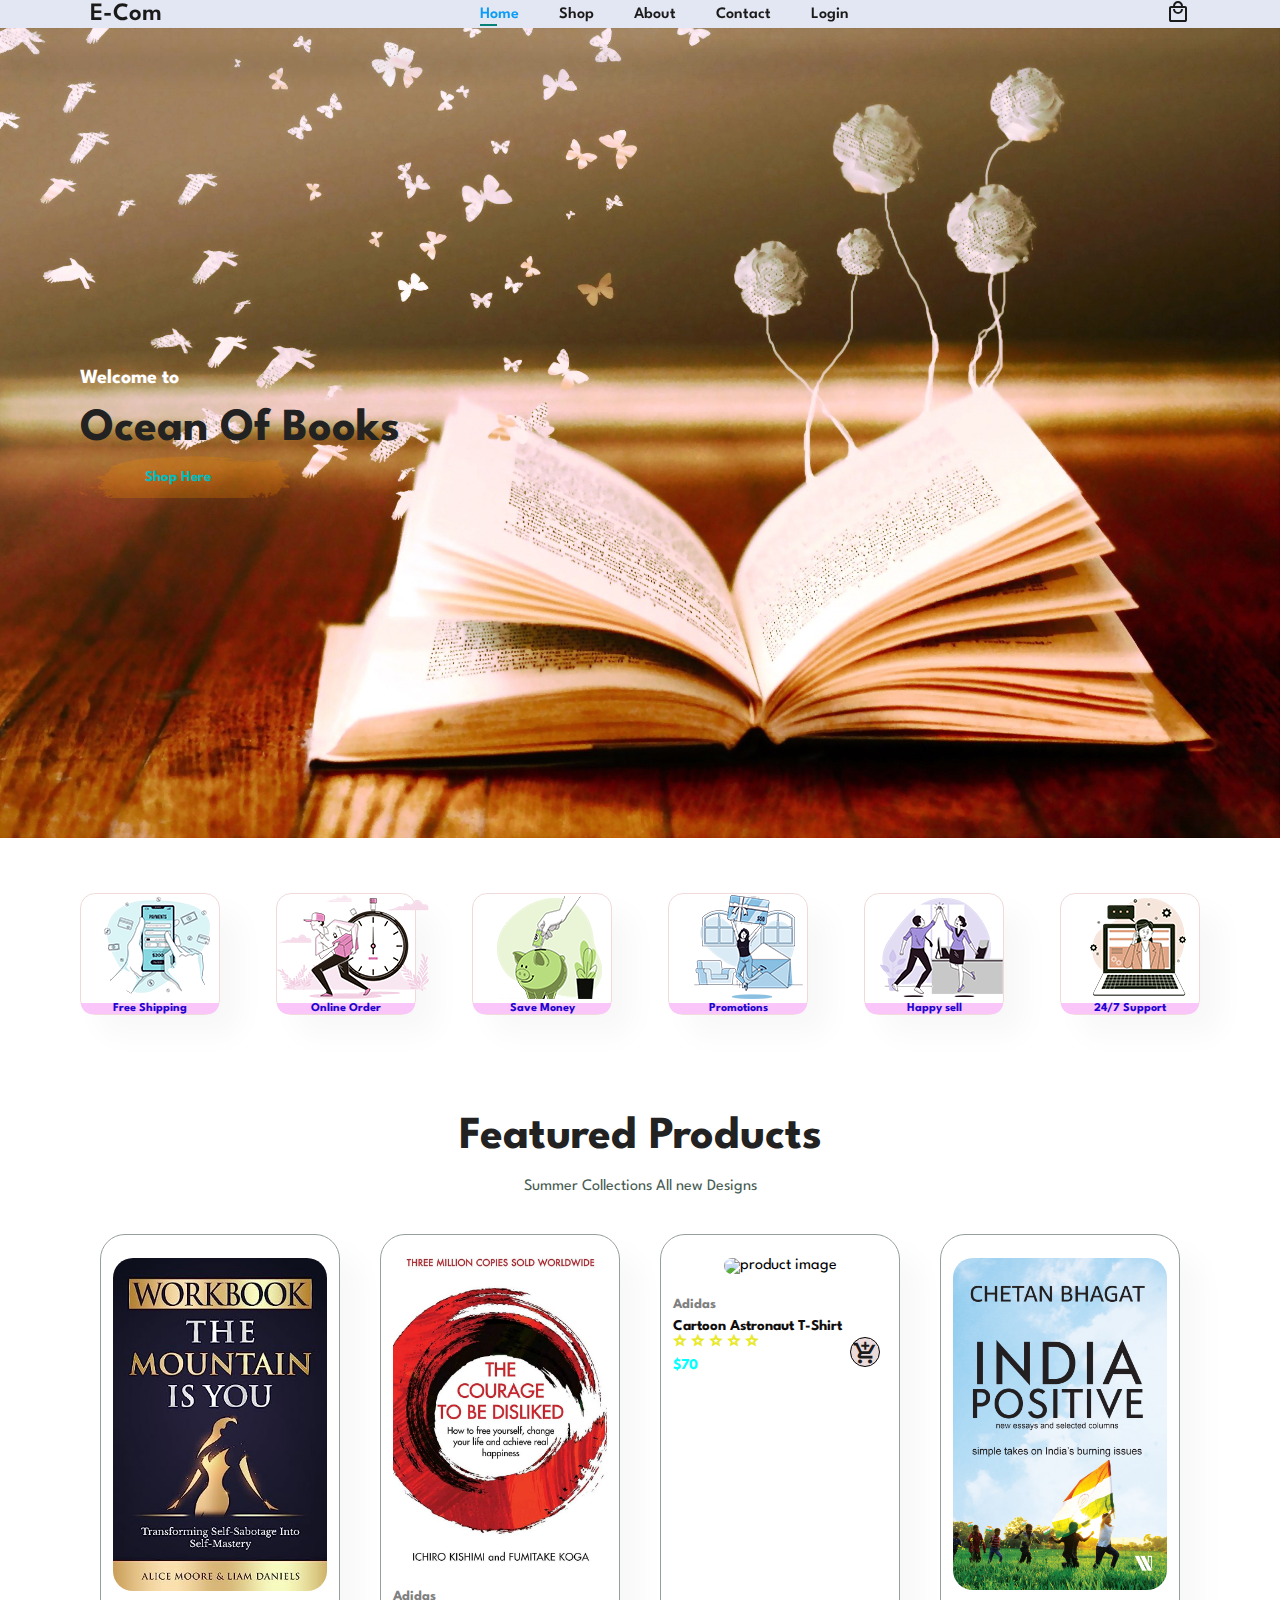
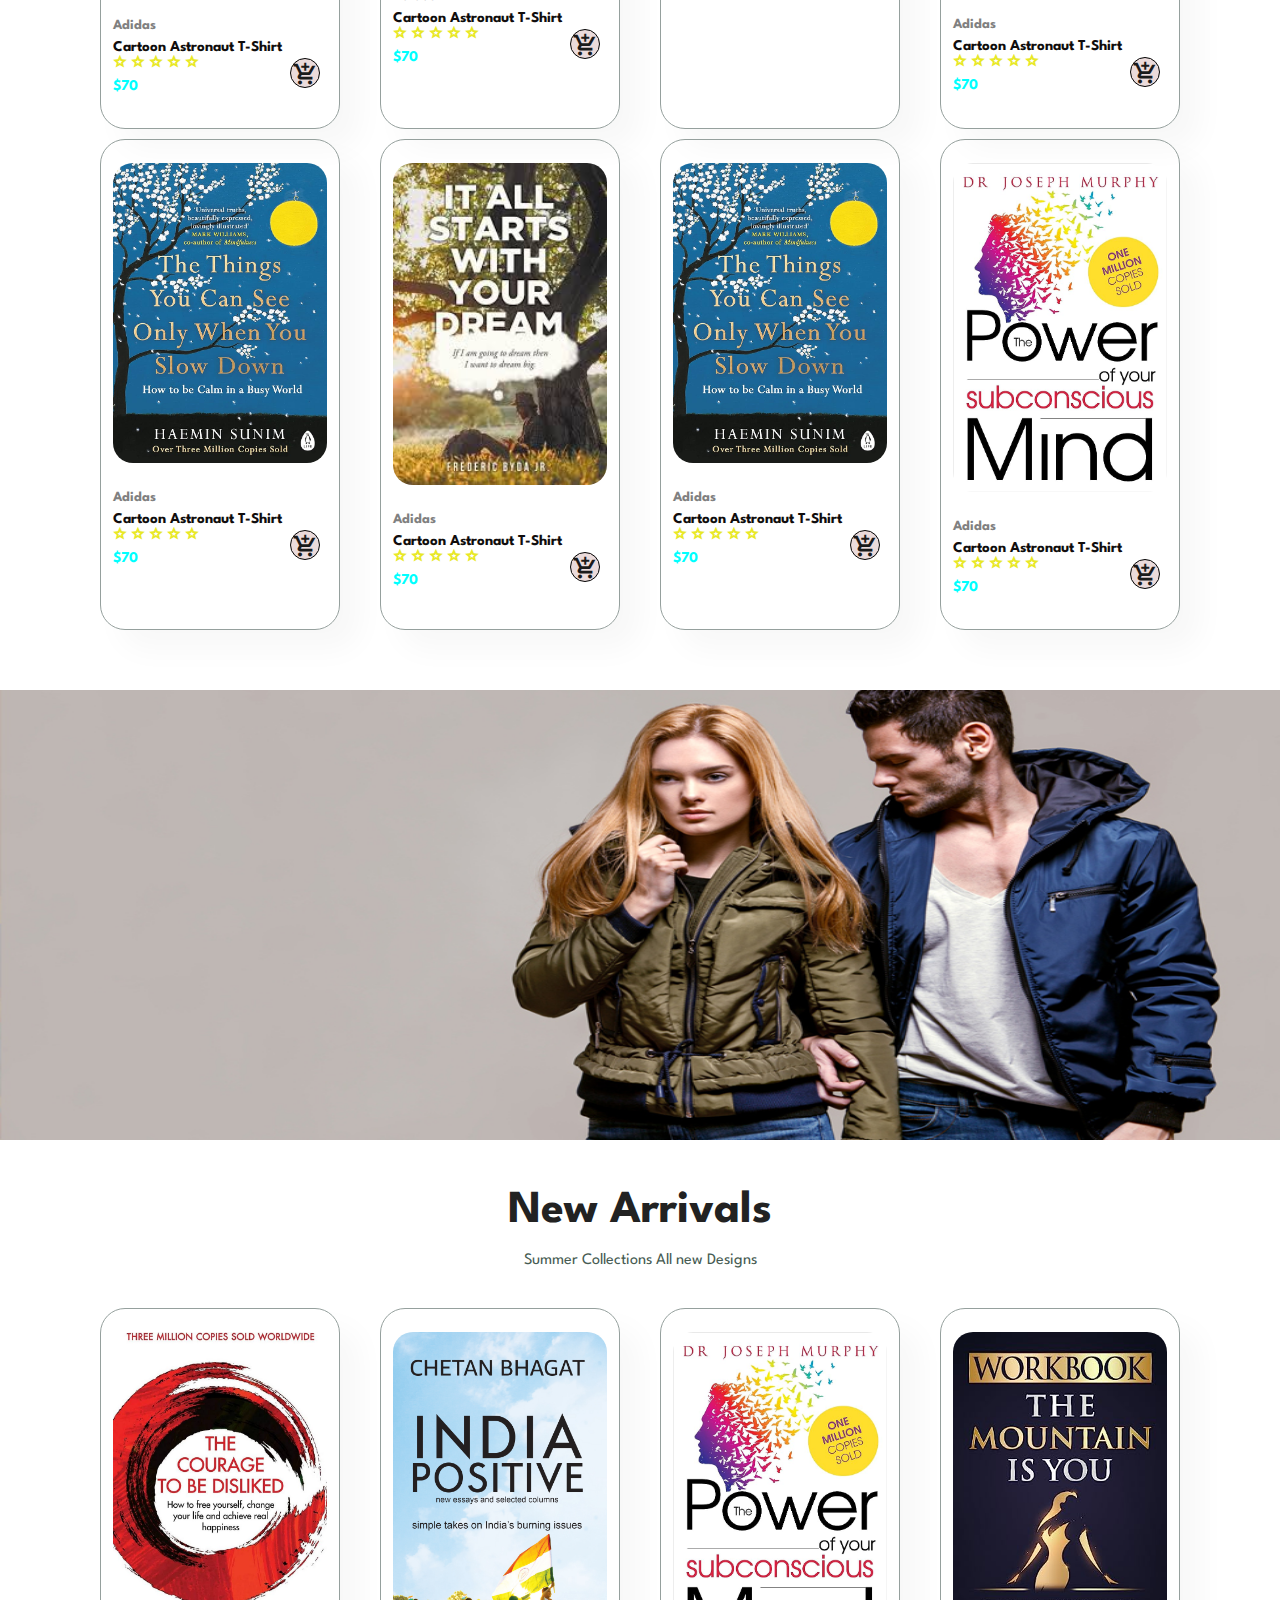
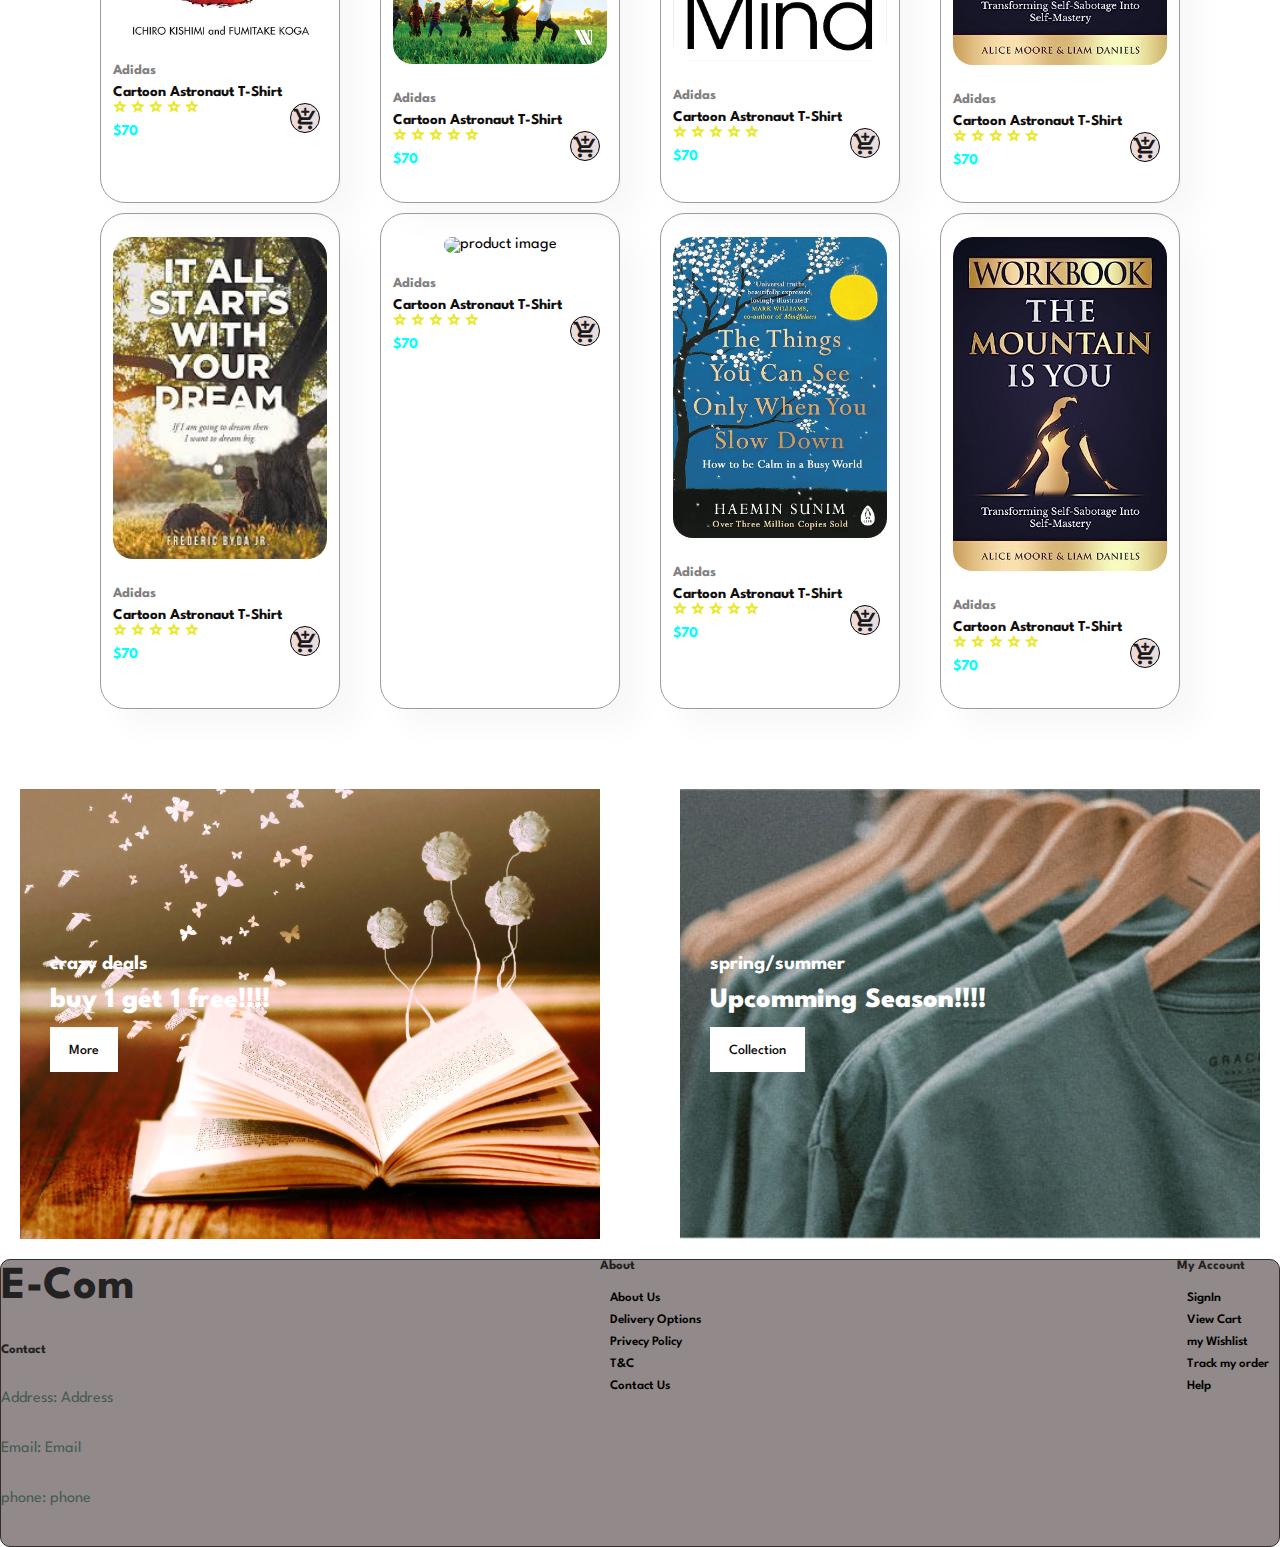
==== commit 0791fb14: "Update index.html" ====
--- a/index.html
+++ b/index.html
@@ -60,10 +60,9 @@
 
 
     <section class="hero">
-        <h4>Trade in Offer</h4>
-        <h2>Best Deals Available</h2>
-        <h2>On all Products</h2>
-        <p>Save more with coupens & up to 70% off!!!</p>
+        <h4>Welcome to </h4>
+        <h2>Ocean Of Books</h2>
+        
         <button onclick="window.location.href = 'shop.html'">Shop Here</button>
     </section>
 <!-- ......................................................................................................... -->
--- a/style.css
+++ b/style.css
@@ -127,6 +127,7 @@
 
   h4 {
     padding-bottom: 15px;
+    color:white;
   }
   :nth-child(3) {
     color: rgb(8, 185, 185);
